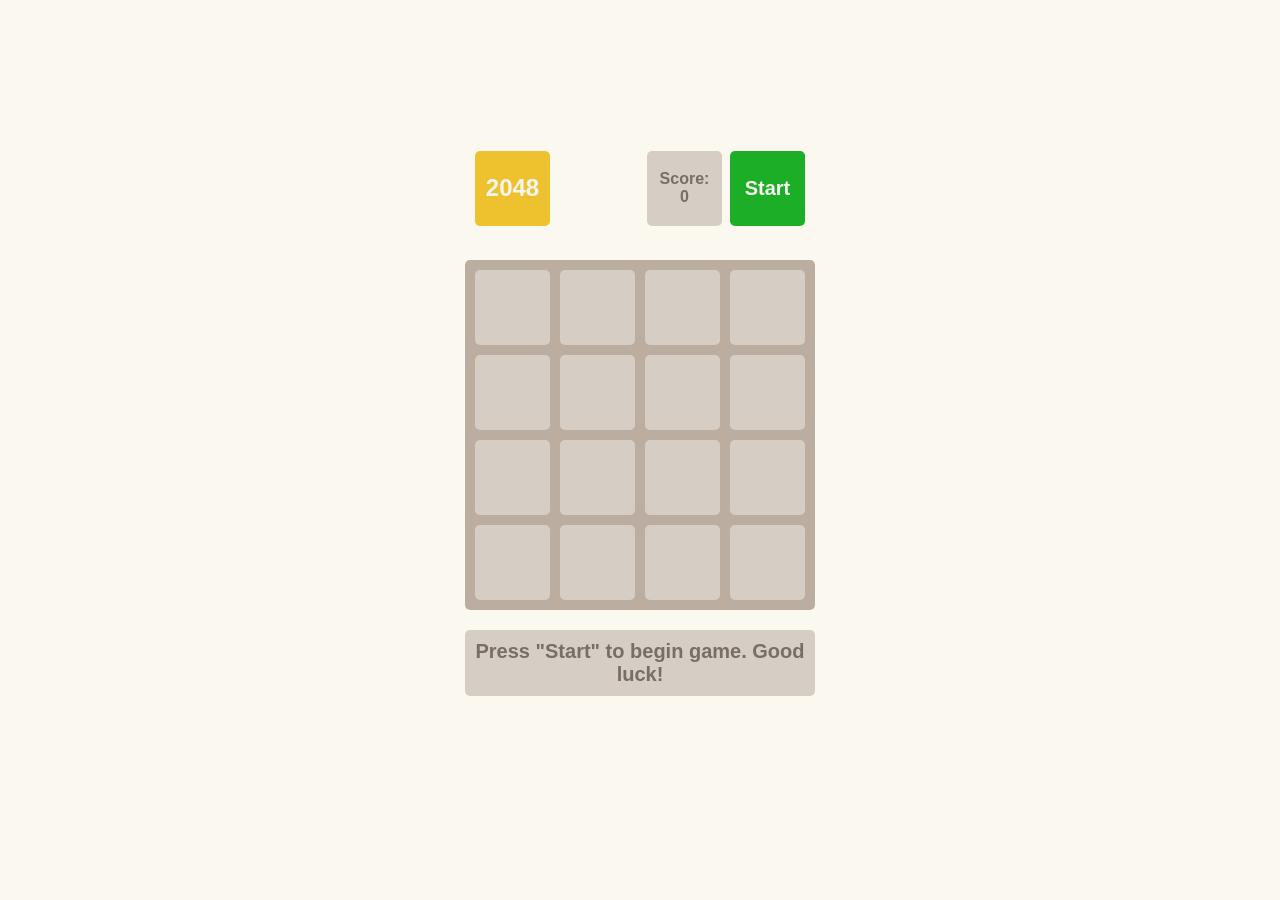
==== index.html @ b9780d35 "make build" ====
<!doctype html><html lang="en"><head><meta charset="utf-8"><meta name="viewport" content="width=device-width, initial-scale=1.0"><title>2048</title><link rel="stylesheet" href="index.159d43e2.css"></head><body> <div class="container"> <div class="game-header"> <h1>2048</h1> <div class="controls"> <p class="info"> Score: <span class="game-score">0</span> </p> <button class="button start">Start</button> </div> </div> <table class="game-field"> <tbody> <tr class="field-row"> <td class="field-cell"></td> <td class="field-cell"></td> <td class="field-cell"></td> <td class="field-cell"></td> </tr> <tr class="field-row"> <td class="field-cell"></td> <td class="field-cell"></td> <td class="field-cell"></td> <td class="field-cell"></td> </tr> <tr class="field-row"> <td class="field-cell"></td> <td class="field-cell"></td> <td class="field-cell"></td> <td class="field-cell"></td> </tr> <tr class="field-row"> <td class="field-cell"></td> <td class="field-cell"></td> <td class="field-cell"></td> <td class="field-cell"></td> </tr> </tbody> </table> <div class="message-container"> <p class="hidden message message-lose">You lose! Restart the game?</p> <p class="hidden message message-win">Winner! Congrats! You did it!</p> <p class="message message-start"> Press "Start" to begin game. Good luck! </p> </div> </div> <script type="module" src="index.a066046a.js"></script><script src="index.274b7c98.js" nomodule defer></script> </body></html>
---- index.159d43e2.css ----
body{background:#fbf8ef;-ms-flex-pack:center;justify-content:center;-ms-flex-align:center;align-items:center;min-height:100vh;margin:0;font-family:sans-serif;font-size:24px;font-weight:900;display:-ms-flexbox;display:flex}.field-cell{color:#776e65;box-sizing:border-box;text-align:center;vertical-align:center;-webkit-user-select:none;-ms-user-select:none;user-select:none;background:#d6cdc4;border-radius:5px;width:75px;height:75px}.field-cell--2{background:#eee4da}.field-cell--4{background:#ede0c8}.field-cell--8{color:#f9f6f2;background:#f2b179}.field-cell--16{color:#f9f6f2;background:#f59563}.field-cell--32{color:#f9f6f2;background:#f67c5f}.field-cell--64{color:#f9f6f2;background:#f65e3b}.field-cell--128{color:#f9f6f2;background:#edcf72}.field-cell--256{color:#f9f6f2;background:#edcc61}.field-cell--512{color:#f9f6f2;background:#edc850}.field-cell--1024{color:#f9f6f2;background:#edc53f}.field-cell--2048{color:#f9f6f2;background:#edc22e}.game-field{border-spacing:10px;background:#bbada0;border-radius:5px}.game-header{box-sizing:border-box;-ms-flex-pack:justify;justify-content:space-between;width:100%;margin-bottom:24px;padding:10px;display:-ms-flexbox;display:flex}h1{color:#f9f6f2;box-sizing:border-box;background:#edc22e;border-radius:5px;-ms-flex-pack:center;justify-content:center;-ms-flex-align:center;align-items:center;width:75px;height:75px;margin:0;font-size:24px;display:-ms-flexbox;display:flex}.info{color:#776e65;box-sizing:border-box;background:#d6cdc4;border-radius:5px;-ms-flex-direction:column;flex-direction:column;-ms-flex-pack:center;justify-content:center;-ms-flex-align:center;align-items:center;width:75px;height:75px;margin:0 8px 0 0;font-size:16px;display:-ms-flexbox;display:flex}.controls{display:-ms-flexbox;display:flex}.button{cursor:pointer;color:#f9f6f2;border:none;border-radius:5px;width:75px;height:75px;font-family:sans-serif;font-size:16px;font-weight:700;transition:background .25s}.start{background:#1dae28;font-size:20px}.start:hover{background:#179921}.restart{background:#f1b2b2}.restart:hover{background:#f87474}.message{box-sizing:border-box;color:#776e65;text-align:center;background:#d6cdc4;border-radius:5px;width:100%;padding:10px;font-size:20px}.hidden{display:none}.container{-ms-flex-direction:column;flex-direction:column;-ms-flex-align:center;align-items:center;width:350px;display:-ms-flexbox;display:flex}.message-win{color:#f9f6f2;background:#edc22e}.message-container{width:100%;height:150px}
/*# sourceMappingURL=index.159d43e2.css.map */
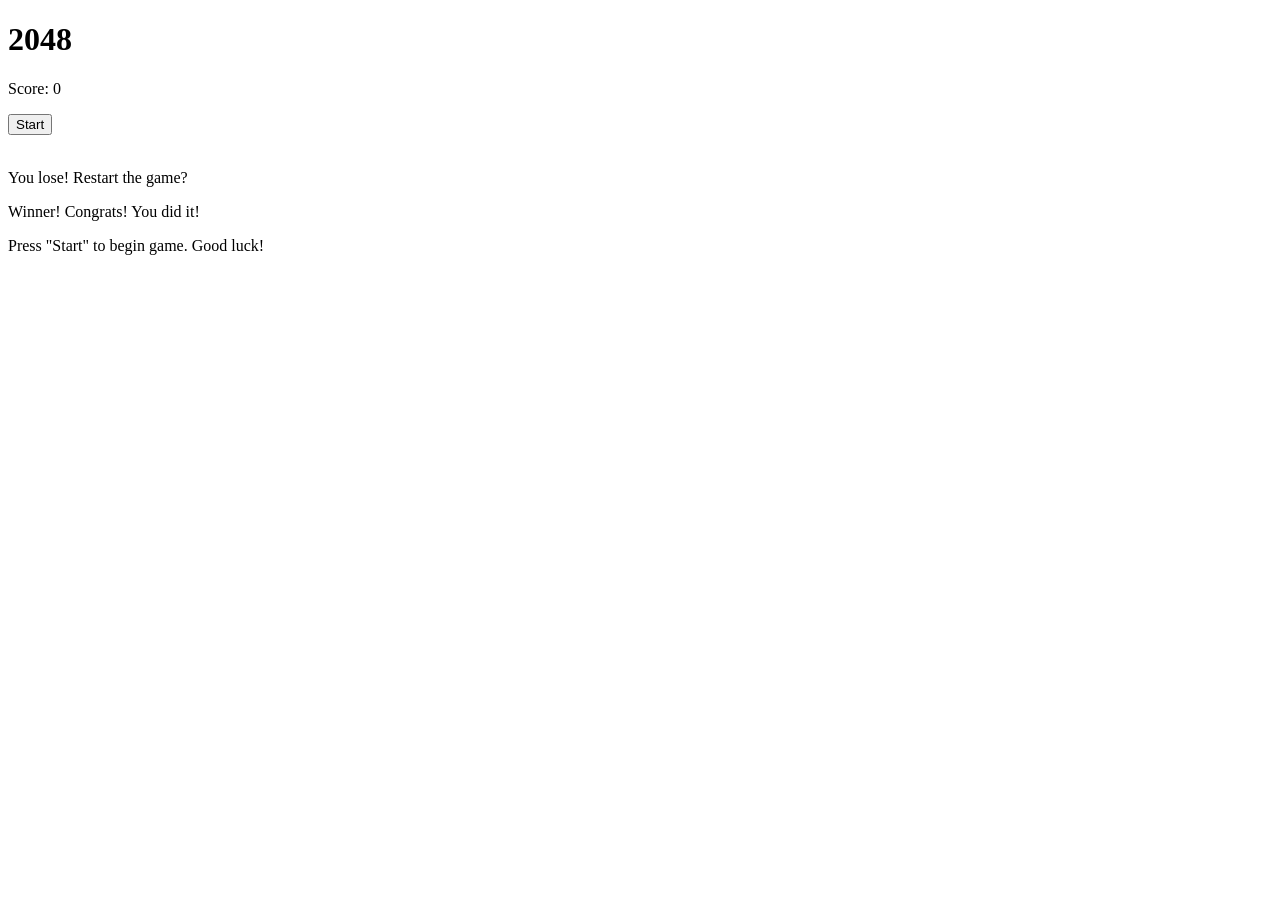
==== commit 54d67a1f: "Trigger Pages rebuild" ====
--- a/index.html
+++ b/index.html
@@ -1 +1,73 @@
-<!doctype html><html lang="en"><head><meta charset="utf-8"><meta name="viewport" content="width=device-width, initial-scale=1.0"><title>2048</title><link rel="stylesheet" href="index.159d43e2.css"></head><body> <div class="container"> <div class="game-header"> <h1>2048</h1> <div class="controls"> <p class="info"> Score: <span class="game-score">0</span> </p> <button class="button start">Start</button> </div> </div> <table class="game-field"> <tbody> <tr class="field-row"> <td class="field-cell"></td> <td class="field-cell"></td> <td class="field-cell"></td> <td class="field-cell"></td> </tr> <tr class="field-row"> <td class="field-cell"></td> <td class="field-cell"></td> <td class="field-cell"></td> <td class="field-cell"></td> </tr> <tr class="field-row"> <td class="field-cell"></td> <td class="field-cell"></td> <td class="field-cell"></td> <td class="field-cell"></td> </tr> <tr class="field-row"> <td class="field-cell"></td> <td class="field-cell"></td> <td class="field-cell"></td> <td class="field-cell"></td> </tr> </tbody> </table> <div class="message-container"> <p class="hidden message message-lose">You lose! Restart the game?</p> <p class="hidden message message-win">Winner! Congrats! You did it!</p> <p class="message message-start"> Press "Start" to begin game. Good luck! </p> </div> </div> <script type="module" src="index.a066046a.js"></script><script src="index.274b7c98.js" nomodule defer></script> </body></html>+<!doctype html>
+<html lang="en">
+  <head>
+    <meta charset="UTF-8" />
+    <meta
+      name="viewport"
+      content="width=device-width, initial-scale=1.0"
+    />
+    <title>2048</title>
+    <link
+      rel="stylesheet"
+      href="src/styles/main.css"
+    />
+  </head>
+  <body>
+    <div class="container">
+      <div class="game-header">
+        <h1>2048</h1>
+        <div class="controls">
+          <p class="info">
+            Score:
+            <span class="game-score">0</span>
+          </p>
+          <button class="button start">Start</button>
+        </div>
+      </div>
+
+      <table class="game-field">
+        <tbody>
+          <tr class="field-row">
+            <td class="field-cell"></td>
+            <td class="field-cell"></td>
+            <td class="field-cell"></td>
+            <td class="field-cell"></td>
+          </tr>
+
+          <tr class="field-row">
+            <td class="field-cell"></td>
+            <td class="field-cell"></td>
+            <td class="field-cell"></td>
+            <td class="field-cell"></td>
+          </tr>
+
+          <tr class="field-row">
+            <td class="field-cell"></td>
+            <td class="field-cell"></td>
+            <td class="field-cell"></td>
+            <td class="field-cell"></td>
+          </tr>
+
+          <tr class="field-row">
+            <td class="field-cell"></td>
+            <td class="field-cell"></td>
+            <td class="field-cell"></td>
+            <td class="field-cell"></td>
+          </tr>
+        </tbody>
+      </table>
+
+      <div class="message-container">
+        <p class="message message-lose hidden">You lose! Restart the game?</p>
+        <p class="message message-win hidden">Winner! Congrats! You did it!</p>
+        <p class="message message-start">
+          Press "Start" to begin game. Good luck!
+        </p>
+      </div>
+    </div>
+    <script
+      type="module"
+      src="src/scripts/main.js"
+    ></script>
+  </body>
+</html>
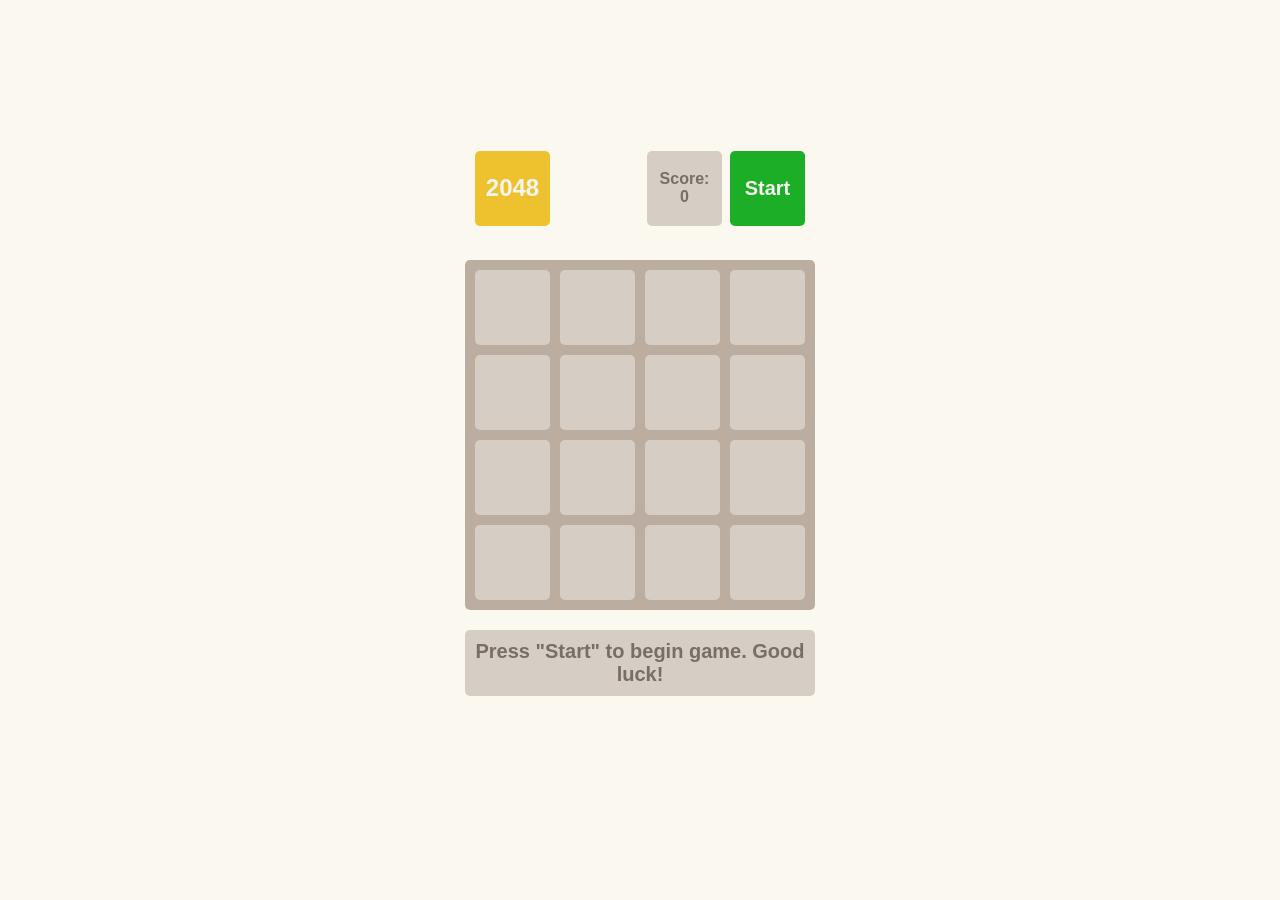
==== commit 8d9c7020: "Trigger Pages rebuild" ====
--- a/index.html
+++ b/index.html
@@ -9,7 +9,7 @@
     <title>2048</title>
     <link
       rel="stylesheet"
-      href="src/styles/main.css"
+      href="styles/main.css"
     />
   </head>
   <body>
--- a/styles/main.css
+++ b/styles/main.css
@@ -0,0 +1,175 @@
+body {
+  margin: 0;
+  display: flex;
+  align-items: center;
+  justify-content: center;
+  min-height: 100vh;
+  background: #fbf8ef;
+  font-family: sans-serif;
+  font-size: 24px;
+  font-weight: 900;
+}
+
+.field-cell {
+  background: #d6cdc4;
+  width: 75px;
+  height: 75px;
+  border-radius: 5px;
+  color: #776e65;
+  box-sizing: border-box;
+  text-align: center;
+  vertical-align: center;
+  user-select: none;
+}
+.field-cell--2 {
+  background: #eee4da;
+}
+.field-cell--4 {
+  background: #ede0c8;
+}
+.field-cell--8 {
+  background: #f2b179;
+  color: #f9f6f2;
+}
+.field-cell--16 {
+  background: #f59563;
+  color: #f9f6f2;
+}
+.field-cell--32 {
+  background: #f67c5f;
+  color: #f9f6f2;
+}
+.field-cell--64 {
+  background: #f65e3b;
+  color: #f9f6f2;
+}
+.field-cell--128 {
+  background: #edcf72;
+  color: #f9f6f2;
+}
+.field-cell--256 {
+  background: #edcc61;
+  color: #f9f6f2;
+}
+.field-cell--512 {
+  background: #edc850;
+  color: #f9f6f2;
+}
+.field-cell--1024 {
+  background: #edc53f;
+  color: #f9f6f2;
+}
+.field-cell--2048 {
+  background: #edc22e;
+  color: #f9f6f2;
+}
+
+.game-field {
+  background: #bbada0;
+  border-spacing: 10px;
+  border-radius: 5px;
+}
+
+.game-header {
+  display: flex;
+  width: 100%;
+  justify-content: space-between;
+  margin-bottom: 24px;
+  padding: 10px;
+  box-sizing: border-box;
+}
+
+h1 {
+  background: #edc22e;
+  color: #f9f6f2;
+  width: 75px;
+  height: 75px;
+  font-size: 24px;
+  border-radius: 5px;
+  display: flex;
+  align-items: center;
+  justify-content: center;
+  box-sizing: border-box;
+  margin: 0;
+}
+
+.info {
+  display: flex;
+  flex-direction: column;
+  align-items: center;
+  justify-content: center;
+  background: #d6cdc4;
+  width: 75px;
+  height: 75px;
+  border-radius: 5px;
+  color: #776e65;
+  box-sizing: border-box;
+  font-size: 16px;
+  margin: 0 8px 0 0;
+}
+
+.controls {
+  display: flex;
+}
+
+.button {
+  border: none;
+  border-radius: 5px;
+  cursor: pointer;
+  color: #f9f6f2;
+  font-family: sans-serif;
+  font-weight: 700;
+  font-size: 16px;
+  width: 75px;
+  height: 75px;
+  transition: 0.25s ease background;
+}
+
+.start {
+  background: #1dae28;
+  font-size: 20px;
+}
+.start:hover {
+  background: #179921;
+}
+
+.restart {
+  background: #f1b2b2;
+}
+.restart:hover {
+  background: #f87474;
+}
+
+.message {
+  box-sizing: border-box;
+  width: 100%;
+  background: #d6cdc4;
+  color: #776e65;
+  padding: 10px;
+  text-align: center;
+  border-radius: 5px;
+  font-size: 20px;
+}
+
+.hidden {
+  display: none;
+}
+
+.container {
+  display: flex;
+  flex-direction: column;
+  align-items: center;
+  width: 350px;
+}
+
+.message-win {
+  background: #edc22e;
+  color: #f9f6f2;
+}
+
+.message-container {
+  width: 100%;
+  height: 150px;
+}
+
+/*# sourceMappingURL=main.css.map */
